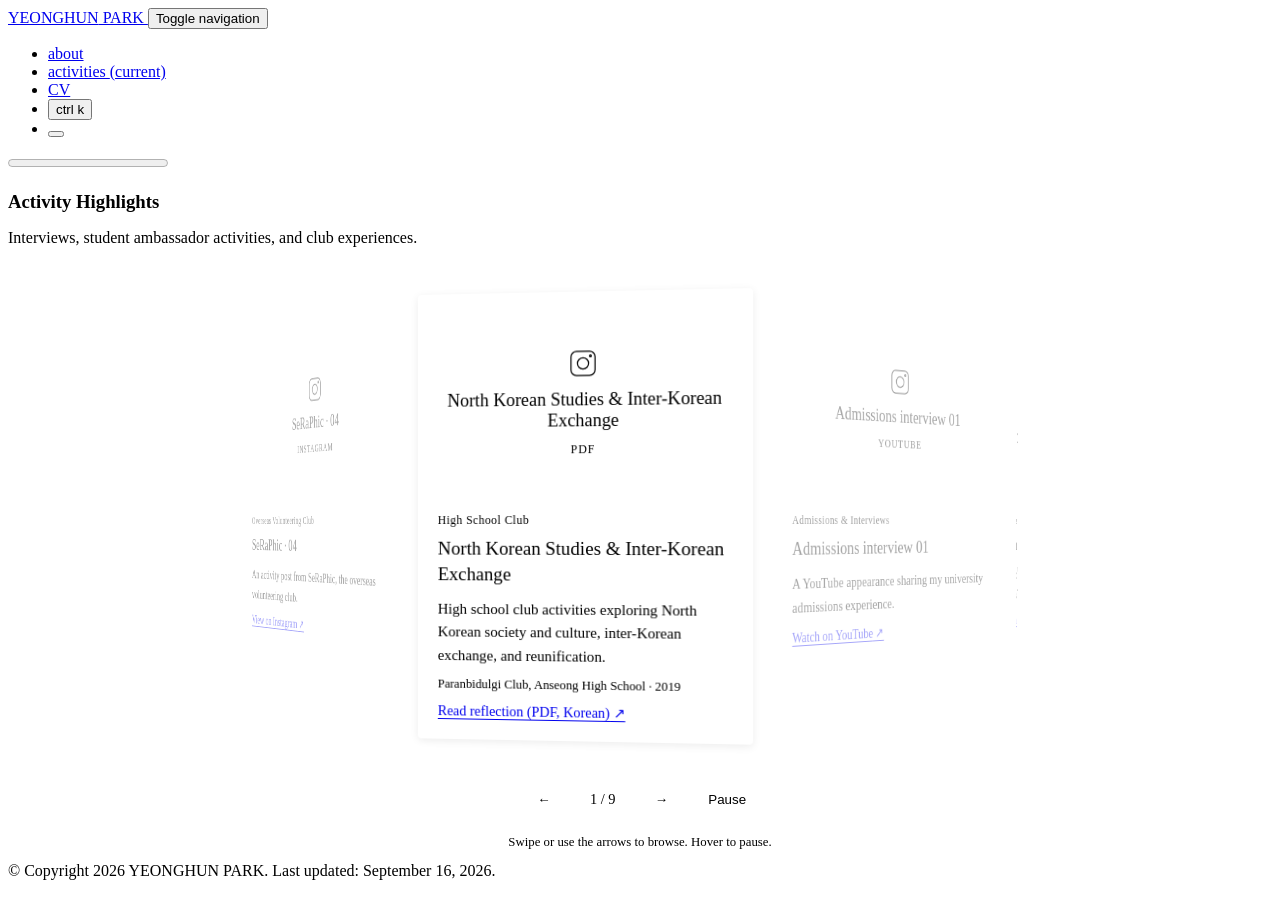
==== activities/index.html @ 81fcd280 "Import independent website files with portfolio URLs [skip ci]" ====
<!DOCTYPE html> <html lang="en"> <head>
<meta name="robots" content="noindex, nofollow, noimageindex"> <meta http-equiv="Content-Type" content="text/html; charset=UTF-8"> <meta charset="utf-8"> <meta name="viewport" content="width=device-width, initial-scale=1, shrink-to-fit=no"> <meta http-equiv="X-UA-Compatible" content="IE=edge"> <title> activities | YEONGHUN PARK </title> <meta name="author" content="YEONGHUN PARK"> <meta name="description" content="Portfolio website of Yeonghun Park. Undergraduate senior in the Department of Nursing at Chung-Ang University. "> <meta name="keywords" content="jekyll, jekyll-theme, academic-website, portfolio-website"> <meta http-equiv="Content-Security-Policy" content="default-src 'self'; script-src 'self' 'unsafe-inline' https:; style-src 'self' 'unsafe-inline' https:; img-src 'self' data: https:; font-src 'self' data: https:; media-src 'self' https:; frame-src 'self' https:; connect-src 'self' https:;"> <style>
  :root {
    --max-content-width: 930px;
  }
</style> <link rel="stylesheet" href="/portfolio/assets/css/tailwind.css?v=50c64c15cbb9fd1ce6056fdb8bcb4b62"> <link defer rel="stylesheet" href="https://cdn.jsdelivr.net/npm/@fortawesome/fontawesome-free@7.2.0/css/all.min.css" integrity="sha256-MVopmdyC2tYTiJ8wlktf0uh0v4NgT+vNdyVFepi7Q0c=" crossorigin="anonymous"> <link defer rel="stylesheet" href="https://cdn.jsdelivr.net/npm/academicons@1.9.5/css/academicons.min.css" integrity="sha256-SzrCOBJbGVFMahewkgjwnApaV2+av1DwMAA+/QGLyZw=" crossorigin="anonymous"> <link defer rel="stylesheet" href="https://cdn.jsdelivr.net/npm/scholar-icons@1.0.3/css/scholar-icons.css" integrity="sha256-VY3hHVj/hNX3fYG6wtbA6TcKJQl7+FthzGSyIB64klY=" crossorigin="anonymous"> <link defer rel="stylesheet" type="text/css" href="https://fonts.googleapis.com/css?family=Roboto:300,400,500,700|Roboto+Slab:100,300,400,500,700|Material+Icons&amp;display=swap"> <link defer rel="stylesheet" href="/portfolio/assets/css/jekyll-pygments-themes-github.css?v=591dab5a4e56573bf4ef7fd332894c99" media="" id="highlight_theme_light"> <link rel="shortcut icon" href="data:image/svg+xml,&lt;svg%20xmlns=%22http://www.w3.org/2000/svg%22%20viewBox=%220%200%20100%20100%22&gt;&lt;text%20y=%22.9em%22%20font-size=%2290%22&gt;%E2%9A%9B%EF%B8%8F&lt;/text&gt;&lt;/svg&gt;"> <link rel="stylesheet" href="/portfolio/assets/css/main.css?v=f0b101217084a90093badfe99ff9a7d1"> <link rel="canonical" href="https://yh-pa-rk.github.io/portfolio/activities/"> <script src="/portfolio/assets/js/theme.js?v=7af685e2ba20b37fef545c97b8064050"></script> <link defer rel="stylesheet" href="/portfolio/assets/css/jekyll-pygments-themes-native.css?v=5847e5ed4a4568527aa6cfab446049ca" media="none" id="highlight_theme_dark"> <script>
    initTheme();
  </script> </head> <body class="fixed-top-nav "> <header> <nav id="navbar" class="navbar navbar-light navbar-expand-sm fixed-top" role="navigation"> <div class="container"> <a class="navbar-brand title font-weight-lighter" href="/portfolio/"> <span class="font-weight-bold">YEONGHUN</span> PARK </a> <button class="navbar-toggler collapsed navbar-toggler-main" type="button" data-nav-toggle="navbarNav" aria-controls="navbarNav" aria-expanded="false" aria-label="Toggle navigation"> <span class="sr-only">Toggle navigation</span> <span class="icon-bar top-bar"></span> <span class="icon-bar middle-bar"></span> <span class="icon-bar bottom-bar"></span> </button> <div class="collapse navbar-collapse navbar-collapse-main" id="navbarNav"> <ul class="navbar-nav navbar-menu-list flex-nowrap"> <li class="nav-item "> <a class="nav-link" href="/portfolio/">about </a> </li> <li class="nav-item active"> <a class="nav-link" href="/portfolio/activities/">activities <span class="sr-only">(current)</span> </a> </li> <li class="nav-item "> <a class="nav-link" href="/portfolio/cv/">CV </a> </li> <li class="nav-item"> <button id="search-toggle" type="button" title="Search" aria-label="Open search"> <span class="nav-link">ctrl k <i class="fa-solid fa-magnifying-glass"></i></span> </button> </li> <li class="toggle-container"> <button id="light-toggle" type="button" title="Change theme" aria-label="Change color theme"> <i class="fa-half-sun-moon" id="light-toggle-system"></i> <i class="fa-solid fa-moon" id="light-toggle-dark"></i> <i class="fa-solid fa-sun" id="light-toggle-light"></i> </button> </li> </ul> </div> </div> </nav> <progress id="progress" value="0"> <div class="progress-container"> <span class="progress-bar"></span> </div> </progress> </header> <div class="container mt-5" role="main"> <div class="post"> <header class="post-header"> <h1 class="post-title">activities</h1> <p class="post-description"></p> </header> <article> <style>
  .post:has(.activity-gallery) > .post-header { display: none; }
  .activity-gallery { --frame-width: 340px; --orbit-radius: 460px; }
  .activity-gallery h1 { margin-bottom: 0.75rem; }
  .activity-intro { color: var(--global-text-color-light); margin-bottom: 2rem; }
  .activity-orbit { display: grid; gap: 2rem; }
  .activity-frame { border: 1px solid var(--global-divider-color); background: var(--global-bg-color); border-radius: 4px; overflow: hidden; }
  .activity-media { aspect-ratio: 16 / 9; position: relative; overflow: hidden; border-bottom: 1px solid var(--global-divider-color); }
  .activity-media img { position: absolute; inset: 0; width: 100%; height: 100%; object-fit: cover; z-index: 1; }
  .activity-media--instagram img { object-fit: contain; background: var(--global-bg-color); }
  .activity-cover { height: 100%; display: flex; flex-direction: column; align-items: center; justify-content: center; gap: 0.7rem; padding: 1rem; text-align: center; background: var(--global-code-bg-color, var(--global-bg-color)); }
  .activity-cover svg { width: 30px; height: 30px; color: var(--global-theme-color); }
  .activity-cover strong { font-size: 1.15rem; font-weight: 500; }
  .activity-cover span { font-size: 0.75rem; color: var(--global-text-color-light); letter-spacing: 0.08em; text-transform: uppercase; }
  .activity-body { padding: 1.2rem 1.3rem; }
  .activity-category { margin-bottom: 0.45rem; color: var(--global-theme-color); font-size: 0.75rem; letter-spacing: 0.04em; }
  .activity-body h2 { font-size: 1.2rem; line-height: 1.35; margin: 0 0 0.65rem; font-weight: 500; }
  .activity-description { font-size: 0.95rem; line-height: 1.55; margin: 0 0 0.65rem; }
  .activity-note { font-size: 0.8rem; margin: 0 0 0.6rem; color: var(--global-text-color-light); }
  .activity-link { font-size: 0.9rem; text-decoration: underline; text-underline-offset: 3px; text-decoration-skip-ink: none; }
  .activity-controls { display: flex; justify-content: center; align-items: center; gap: 0.8rem; margin-top: 0.5rem; }
  .activity-controls[hidden] { display: none; }
  .activity-controls button { color: var(--global-text-color); border: 1px solid var(--global-divider-color); background: var(--global-bg-color); border-radius: 3px; min-width: 44px; min-height: 44px; padding: 0.45rem 0.75rem; cursor: pointer; }
  .activity-controls button:hover { border-color: var(--global-theme-color); color: var(--global-theme-color); }
  .activity-gallery :focus-visible { outline: 2px solid var(--global-theme-color); outline-offset: 4px; }
  .activity-count { font-variant-numeric: tabular-nums; min-width: 3rem; text-align: center; font-size: 0.9rem; }
  .activity-hint { text-align: center; color: var(--global-text-color-light); font-size: 0.8rem; margin-top: 0.8rem; }
  .activity-hint[hidden] { display: none; }
  .activity-gallery.is-carousel .activity-stage { display: block; position: relative; height: calc(var(--frame-height, 440px) + 40px); overflow: hidden; perspective: 1300px; touch-action: pan-y; }
  .activity-gallery.is-carousel .activity-orbit { position: absolute; top: 12px; left: 50%; width: var(--frame-width); height: var(--frame-height, 440px); margin-left: calc(var(--frame-width) / -2); transform-style: preserve-3d; transform: translateZ(calc(-1 * var(--orbit-radius))); }
  .activity-gallery.is-carousel .activity-frame { position: absolute; width: 100%; height: var(--frame-height, 440px); backface-visibility: hidden; transform: rotateY(calc(var(--frame-angle) + var(--orbit-angle, 0deg))) translateZ(var(--orbit-radius)); transition: opacity 700ms ease; opacity: 0.35; pointer-events: auto; }
  .activity-gallery.is-carousel .activity-frame.is-active { opacity: 1; pointer-events: auto; box-shadow: 0 2px 8px rgba(0,0,0,0.08); }
  @media (max-width: 575px) {
    .activity-gallery { --frame-width: min(78vw, 320px); }
    .activity-body { padding: 1rem; }
    .activity-intro { margin-bottom: 1rem; }
  }
  @media (prefers-reduced-motion: reduce) {
    .activity-gallery.is-carousel .activity-orbit, .activity-gallery.is-carousel .activity-frame { transition: none; }
  }
</style> <section class="activity-gallery" aria-labelledby="activity-heading" aria-roledescription="carousel"> <h1 id="activity-heading">Activity Highlights</h1> <p class="activity-intro">Interviews, student ambassador activities, and club experiences.</p> <div class="activity-stage" tabindex="0" aria-label="Activity gallery. Use the left and right arrow keys to browse."> <div class="activity-orbit"> <article class="activity-frame" aria-roledescription="slide" aria-label="1 of 9: North Korean Studies &amp; Inter-Korean Exchange"> <div class="activity-media"> <div class="activity-cover" aria-hidden="true"> <svg viewbox="0 0 32 32" fill="none" stroke="currentColor" stroke-width="1.3"><rect x="3" y="3" width="26" height="26" rx="6"></rect><circle cx="16" cy="16" r="6"></circle><circle cx="24" cy="8" r="1"></circle></svg> <strong>North Korean Studies &amp; Inter-Korean Exchange</strong> <span>PDF</span> </div> <img src="/portfolio/assets/img/activities/paranbidulgi-2019.jpg" alt="North Korean Studies &amp; Inter-Korean Exchange — activity thumbnail" width="480" height="360" loading="lazy" referrerpolicy="no-referrer"> </div> <div class="activity-body"> <p class="activity-category">High School Club</p> <h2>North Korean Studies &amp; Inter-Korean Exchange</h2> <p class="activity-description">High school club activities exploring North Korean society and culture, inter-Korean exchange, and reunification.</p> <p class="activity-note">Paranbidulgi Club, Anseong High School · 2019</p> <a class="activity-link" href="/portfolio/assets/pdf/paranbidulgi-reflection.pdf" target="_blank" rel="noopener noreferrer nofollow">Read reflection (PDF, Korean)<span aria-hidden="true"> ↗</span></a> </div> </article> <article class="activity-frame" aria-roledescription="slide" aria-label="2 of 9: Admissions interview 01"> <div class="activity-media"> <div class="activity-cover" aria-hidden="true"> <svg viewbox="0 0 32 32" fill="none" stroke="currentColor" stroke-width="1.3"><rect x="3" y="3" width="26" height="26" rx="6"></rect><circle cx="16" cy="16" r="6"></circle><circle cx="24" cy="8" r="1"></circle></svg> <strong>Admissions interview 01</strong> <span>YouTube</span> </div> <img src="https://i.ytimg.com/vi/-i0HtEt43LM/hqdefault.jpg" alt="Admissions interview 01 — activity thumbnail" width="480" height="360" loading="lazy" referrerpolicy="no-referrer"> </div> <div class="activity-body"> <p class="activity-category">Admissions &amp; Interviews</p> <h2>Admissions interview 01</h2> <p class="activity-description">A YouTube appearance sharing my university admissions experience.</p> <a class="activity-link" href="https://www.youtube.com/watch?v=-i0HtEt43LM" target="_blank" rel="noopener noreferrer nofollow">Watch on YouTube<span aria-hidden="true"> ↗</span></a> </div> </article> <article class="activity-frame" aria-roledescription="slide" aria-label="3 of 9: Admissions interview 02"> <div class="activity-media"> <div class="activity-cover" aria-hidden="true"> <svg viewbox="0 0 32 32" fill="none" stroke="currentColor" stroke-width="1.3"><rect x="3" y="3" width="26" height="26" rx="6"></rect><circle cx="16" cy="16" r="6"></circle><circle cx="24" cy="8" r="1"></circle></svg> <strong>Admissions interview 02</strong> <span>YouTube</span> </div> <img src="https://i.ytimg.com/vi/UoUsL9pHN0o/hqdefault.jpg" alt="Admissions interview 02 — activity thumbnail" width="480" height="360" loading="lazy" referrerpolicy="no-referrer"> </div> <div class="activity-body"> <p class="activity-category">Admissions &amp; Interviews</p> <h2>Admissions interview 02</h2> <p class="activity-description">A second YouTube appearance about university admissions and interview preparation.</p> <a class="activity-link" href="https://www.youtube.com/watch?v=UoUsL9pHN0o" target="_blank" rel="noopener noreferrer nofollow">Watch on YouTube<span aria-hidden="true"> ↗</span></a> </div> </article> <article class="activity-frame" aria-roledescription="slide" aria-label="4 of 9: Student ambassador video"> <div class="activity-media"> <div class="activity-cover" aria-hidden="true"> <svg viewbox="0 0 32 32" fill="none" stroke="currentColor" stroke-width="1.3"><rect x="3" y="3" width="26" height="26" rx="6"></rect><circle cx="16" cy="16" r="6"></circle><circle cx="24" cy="8" r="1"></circle></svg> <strong>Student ambassador video</strong> <span>YouTube</span> </div> <img src="/portfolio/assets/img/activities/student-ambassador-guest-appearance.png" alt="Student ambassador video — activity thumbnail" width="480" height="360" loading="lazy" referrerpolicy="no-referrer"> </div> <div class="activity-body"> <p class="activity-category">Student Ambassador</p> <h2>Student ambassador video</h2> <p class="activity-description">Appeared in a student ambassador video to explain what physiology is and share study tips.</p> <p class="activity-note">My appearance · 2:37–3:28</p> <a class="activity-link" href="https://www.youtube.com/watch?v=uMpQZPt3Yho&amp;t=157s" target="_blank" rel="noopener noreferrer nofollow">Watch on YouTube<span aria-hidden="true"> ↗</span></a> </div> </article> <article class="activity-frame" aria-roledescription="slide" aria-label="5 of 9: Student ambassador reel"> <div class="activity-media activity-media--instagram"> <div class="activity-cover" aria-hidden="true"> <svg viewbox="0 0 32 32" fill="none" stroke="currentColor" stroke-width="1.3"><rect x="3" y="3" width="26" height="26" rx="6"></rect><circle cx="16" cy="16" r="6"></circle><circle cx="24" cy="8" r="1"></circle></svg> <strong>Student ambassador reel</strong> <span>Instagram</span> </div> <img src="/portfolio/assets/img/activities/nurly-student-ambassador-reel.jpg" alt="Student ambassador reel — activity thumbnail" width="480" height="360" loading="lazy" referrerpolicy="no-referrer"> </div> <div class="activity-body"> <p class="activity-category">Student Ambassador</p> <h2>Student ambassador reel</h2> <p class="activity-description">Highlights from a winter campus tour, where I helped introduce the university to prospective students as a student ambassador.</p> <a class="activity-link" href="https://www.instagram.com/reel/C36zxj1JiDz/" target="_blank" rel="noopener noreferrer nofollow">View on Instagram<span aria-hidden="true"> ↗</span></a> </div> </article> <article class="activity-frame" aria-roledescription="slide" aria-label="6 of 9: SeRaPhic · 01"> <div class="activity-media activity-media--instagram"> <div class="activity-cover" aria-hidden="true"> <svg viewbox="0 0 32 32" fill="none" stroke="currentColor" stroke-width="1.3"><rect x="3" y="3" width="26" height="26" rx="6"></rect><circle cx="16" cy="16" r="6"></circle><circle cx="24" cy="8" r="1"></circle></svg> <strong>SeRaPhic · 01</strong> <span>Instagram</span> </div> <img src="/portfolio/assets/img/activities/seraphic-2022-01.jpg" alt="SeRaPhic · 01 — activity thumbnail" width="480" height="360" loading="lazy" referrerpolicy="no-referrer"> </div> <div class="activity-body"> <p class="activity-category">Overseas Volunteering Club</p> <h2>SeRaPhic · 01</h2> <p class="activity-description">An activity post from SeRaPhic, the overseas volunteering club.</p> <a class="activity-link" href="https://www.instagram.com/p/CgRV2hvBtks/" target="_blank" rel="noopener noreferrer nofollow">View on Instagram<span aria-hidden="true"> ↗</span></a> </div> </article> <article class="activity-frame" aria-roledescription="slide" aria-label="7 of 9: SeRaPhic · 02"> <div class="activity-media activity-media--instagram"> <div class="activity-cover" aria-hidden="true"> <svg viewbox="0 0 32 32" fill="none" stroke="currentColor" stroke-width="1.3"><rect x="3" y="3" width="26" height="26" rx="6"></rect><circle cx="16" cy="16" r="6"></circle><circle cx="24" cy="8" r="1"></circle></svg> <strong>SeRaPhic · 02</strong> <span>Instagram</span> </div> <img src="/portfolio/assets/img/activities/seraphic-2022-02.jpg" alt="SeRaPhic · 02 — activity thumbnail" width="480" height="360" loading="lazy" referrerpolicy="no-referrer"> </div> <div class="activity-body"> <p class="activity-category">Overseas Volunteering Club</p> <h2>SeRaPhic · 02</h2> <p class="activity-description">An activity post from SeRaPhic, the overseas volunteering club.</p> <a class="activity-link" href="https://www.instagram.com/p/CoitP9lBJbi/" target="_blank" rel="noopener noreferrer nofollow">View on Instagram<span aria-hidden="true"> ↗</span></a> </div> </article> <article class="activity-frame" aria-roledescription="slide" aria-label="8 of 9: SeRaPhic · 03"> <div class="activity-media activity-media--instagram"> <div class="activity-cover" aria-hidden="true"> <svg viewbox="0 0 32 32" fill="none" stroke="currentColor" stroke-width="1.3"><rect x="3" y="3" width="26" height="26" rx="6"></rect><circle cx="16" cy="16" r="6"></circle><circle cx="24" cy="8" r="1"></circle></svg> <strong>SeRaPhic · 03</strong> <span>Instagram</span> </div> <img src="/portfolio/assets/img/activities/seraphic-2023-01.jpg" alt="SeRaPhic · 03 — activity thumbnail" width="480" height="360" loading="lazy" referrerpolicy="no-referrer"> </div> <div class="activity-body"> <p class="activity-category">Overseas Volunteering Club</p> <h2>SeRaPhic · 03</h2> <p class="activity-description">An activity post from SeRaPhic, the overseas volunteering club.</p> <a class="activity-link" href="https://www.instagram.com/p/Cvw-k47h8Q5/" target="_blank" rel="noopener noreferrer nofollow">View on Instagram<span aria-hidden="true"> ↗</span></a> </div> </article> <article class="activity-frame" aria-roledescription="slide" aria-label="9 of 9: SeRaPhic · 04"> <div class="activity-media activity-media--instagram"> <div class="activity-cover" aria-hidden="true"> <svg viewbox="0 0 32 32" fill="none" stroke="currentColor" stroke-width="1.3"><rect x="3" y="3" width="26" height="26" rx="6"></rect><circle cx="16" cy="16" r="6"></circle><circle cx="24" cy="8" r="1"></circle></svg> <strong>SeRaPhic · 04</strong> <span>Instagram</span> </div> <img src="/portfolio/assets/img/activities/seraphic-2023-02.jpg" alt="SeRaPhic · 04 — activity thumbnail" width="480" height="360" loading="lazy" referrerpolicy="no-referrer"> </div> <div class="activity-body"> <p class="activity-category">Overseas Volunteering Club</p> <h2>SeRaPhic · 04</h2> <p class="activity-description">An activity post from SeRaPhic, the overseas volunteering club.</p> <a class="activity-link" href="https://www.instagram.com/p/C3IKfI9hakC/" target="_blank" rel="noopener noreferrer nofollow">View on Instagram<span aria-hidden="true"> ↗</span></a> </div> </article> </div> </div> <div class="activity-controls" hidden=""> <button type="button" data-activity-prev="" aria-label="Previous activity">←</button> <span class="activity-count" aria-live="off" aria-atomic="true">1 / 9</span> <button type="button" data-activity-next="" aria-label="Next activity">→</button> <button type="button" data-activity-play="" aria-label="Pause automatic rotation">Pause</button> </div> <p class="activity-hint" hidden="">Swipe or use the arrows to browse. Hover to pause.</p> </section> <script>(() => {
  const gallery = document.querySelector(".activity-gallery");
  if (!gallery) return;
  const stage = gallery.querySelector(".activity-stage");
  const orbit = gallery.querySelector(".activity-orbit");
  const frames = [...gallery.querySelectorAll(".activity-frame")];
  const counter = gallery.querySelector(".activity-count");
  const play = gallery.querySelector("[data-activity-play]");
  const reduced = matchMedia("(prefers-reduced-motion: reduce)");
  let position = 0;
  let paused = reduced.matches;
  let hovering = false;
  let timer;
  let lastTime;
  let renderedIndex = -1;
  let pointerStart;
  let suppressClick = false;
  const activeIndex = () => ((Math.round(position) % frames.length) + frames.length) % frames.length;

  function restart() {
    cancelAnimationFrame(timer);
    lastTime = undefined;
    play.textContent = paused ? "Play" : "Pause";
    play.setAttribute("aria-label", paused ? "Start automatic rotation" : "Pause automatic rotation");
    if (!paused && !hovering && !document.hidden && !pointerStart) timer = requestAnimationFrame(tick);
  }
  function tick(time) {
    if (lastTime !== undefined) position += ((time - lastTime) * frames.length) / 90000;
    lastTime = time;
    render();
    timer = requestAnimationFrame(tick);
  }
  function render() {
    orbit.style.setProperty("--orbit-angle", `${(-position * 360) / frames.length}deg`);
    if (renderedIndex === activeIndex()) return;
    renderedIndex = activeIndex();
    frames.forEach((frame, index) => {
      const active = index === activeIndex();
      frame.classList.toggle("is-active", active);
      // Visible side cards remain clickable; keyboard navigation follows the front card.
      frame.inert = false;
      frame.setAttribute("aria-hidden", "false");
      if (active) frame.setAttribute("aria-current", "true");
      else frame.removeAttribute("aria-current");
      frame.querySelectorAll("a").forEach((link) => {
        link.tabIndex = active ? 0 : -1;
      });
    });
    counter.textContent = `${activeIndex() + 1} / ${frames.length}`;
  }
  function move(direction, manual = true) {
    if (manual) {
      paused = true;
      counter.setAttribute("aria-live", "polite");
    }
    const focusedLink = frames[activeIndex()].querySelector("a") === document.activeElement;
    position = Math.round(position) + direction;
    render();
    if (focusedLink) frames[activeIndex()].querySelector("a").focus({ preventScroll: true });
    restart();
  }
  function size() {
    const width = orbit.offsetWidth;
    const height = Math.max(
      440,
      ...frames.map((frame) => frame.querySelector(".activity-media").offsetHeight + frame.querySelector(".activity-body").offsetHeight + 2)
    );
    gallery.style.setProperty("--frame-height", `${Math.ceil(height)}px`);
    gallery.style.setProperty("--orbit-radius", `${width / (2 * Math.tan(Math.PI / frames.length)) + 35}px`);
  }
  frames.forEach((frame, index) => frame.style.setProperty("--frame-angle", `${(index * 360) / frames.length}deg`));
  gallery.querySelectorAll(".activity-media img").forEach((img) => {
    const fallback = () => {
      img.hidden = true;
    };
    img.addEventListener("error", fallback);
    if (img.complete && !img.naturalWidth) fallback();
  });
  gallery.classList.add("is-carousel");
  gallery.querySelector(".activity-controls").hidden = false;
  gallery.querySelector(".activity-hint").hidden = false;
  gallery.querySelector("[data-activity-prev]").addEventListener("click", () => move(-1));
  gallery.querySelector("[data-activity-next]").addEventListener("click", () => move(1));
  play.addEventListener("click", () => {
    paused = !paused;
    counter.setAttribute("aria-live", paused ? "polite" : "off");
    restart();
  });
  stage.addEventListener("pointerenter", (event) => {
    if (event.pointerType !== "touch") {
      hovering = true;
      restart();
    }
  });
  stage.addEventListener("pointerleave", () => {
    hovering = false;
    restart();
  });
  gallery.addEventListener("focusin", (event) => {
    if (event.target !== play) {
      paused = true;
      restart();
    }
  });
  gallery.addEventListener("keydown", (event) => {
    if (event.key === "ArrowLeft" || event.key === "ArrowRight") {
      event.preventDefault();
      move(event.key === "ArrowRight" ? 1 : -1);
    }
  });
  stage.addEventListener("pointerdown", (event) => {
    suppressClick = false;
    pointerStart = { x: event.clientX, y: event.clientY };
    restart();
  });
  stage.addEventListener("pointerup", (event) => {
    if (!pointerStart) return;
    const dx = event.clientX - pointerStart.x;
    const dy = event.clientY - pointerStart.y;
    pointerStart = null;
    if (Math.abs(dx) > 50 && Math.abs(dx) > Math.abs(dy)) {
      suppressClick = true;
      move(dx < 0 ? 1 : -1);
    } else restart();
  });
  stage.addEventListener("pointercancel", () => {
    pointerStart = null;
    restart();
  });
  stage.addEventListener(
    "click",
    (event) => {
      if (suppressClick) {
        event.preventDefault();
        suppressClick = false;
      }
    },
    true
  );
  reduced.addEventListener("change", () => {
    if (reduced.matches) paused = true;
    restart();
  });
  document.addEventListener("visibilitychange", restart);
  const resizeObserver = new ResizeObserver(size);
  resizeObserver.observe(stage);
  frames.forEach((frame) => resizeObserver.observe(frame.querySelector(".activity-body")));
  size();
  render();
  restart();
})();
</script> </article> </div> </div> <footer class="fixed-bottom" role="contentinfo"> <div class="container mt-0"> © Copyright 2026 YEONGHUN PARK. Last updated: September 16, 2026. </div> </footer> <script>
  window.alFolio = {
    compatBootstrap: false
  };
</script> <script src="/portfolio/assets/js/nav-toggle.js?v=141bd79a73ebc0f0b6ea58e440ae79fc"></script> <script defer src="https://cdn.jsdelivr.net/npm/masonry-layout@4.2.2/dist/masonry.pkgd.min.js" integrity="sha256-Nn1q/fx0H7SNLZMQ5Hw5JLaTRZp0yILA/FRexe19VdI=" crossorigin="anonymous"></script> <script defer src="https://cdn.jsdelivr.net/npm/imagesloaded@5.0.0/imagesloaded.pkgd.min.js" integrity="sha256-htrLFfZJ6v5udOG+3kNLINIKh2gvoKqwEhHYfTTMICc=" crossorigin="anonymous"></script> <script defer src="/portfolio/assets/js/masonry.js?v=e49affc7bd2646f6acdad1dbe02c2359" type="text/javascript"></script> <script defer type="text/javascript" id="MathJax-script" src="https://cdn.jsdelivr.net/npm/mathjax@3.2.2/es5/tex-mml-chtml.js" integrity="sha256-MASABpB4tYktI2Oitl4t+78w/lyA+D7b/s9GEP0JOGI=" crossorigin="anonymous"></script> <script src="/portfolio/assets/al_math/js/mathjax-setup.js"></script> <script defer src="https://cdnjs.cloudflare.com/polyfill/v3/polyfill.min.js?features=es6" crossorigin="anonymous"></script> <script src="/portfolio/assets/js/tooltips-setup.js?v=fe487e99db6c43751e6e7bdb2d6a0611"></script> <script src="/portfolio/assets/js/no_defer.js?v=53b1b1a645525975c963ce8bf8bfefcf"></script> <script defer src="/portfolio/assets/js/common.js?v=87baac90f765f2f3362dcf6aaf312a8a"></script> <script defer src="/portfolio/assets/js/copy_code.js?v=c8a01c11a92744d44b093fc3bda915df" type="text/javascript"></script> <script defer src="/portfolio/assets/js/jupyter_new_tab.js?v=896d254890d9b47f0281f63bfccf0dee"></script> <script async src="https://d1bxh8uas1mnw7.cloudfront.net/portfolio/assets/embed.js"></script> <script async src="https://badge.dimensions.ai/badge.js"></script> <script defer src="https://cdn.jsdelivr.net/npm/medium-zoom@1.1.0/dist/medium-zoom.min.js" integrity="sha256-ZgMyDAIYDYGxbcpJcfUnYwNevG/xi9OHKaR/8GK+jWc=" crossorigin="anonymous"></script> <script defer src="/portfolio/assets/al_img_tools/js/zoom.js"></script> <script defer src="/portfolio/assets/js/progress-bar.js?v=499464c5c63ced6cf7ad62509f1e2610" type="text/javascript"></script> <script src="https://cdn.jsdelivr.net/npm/vanilla-back-to-top@7.2.1/dist/vanilla-back-to-top.min.js" integrity="sha256-uMJJ3EoTyfRBoTbR+lrfu1uRQ87RZG8AR3cVNuQVeFg=" crossorigin="anonymous"></script> <script>
    addBackToTop();
  </script> <script type="module" src="/portfolio/assets/al_search/js/search/ninja-keys.min.js"></script> <ninja-keys hidebreadcrumbs noautoloadmdicons placeholder="Type to start searching"></ninja-keys> <script src="/portfolio/assets/al_search/js/search-setup.js"></script> <script>
// get the ninja-keys element
const ninja = document.querySelector('ninja-keys');

// add the home and posts menu items
ninja.data = [{
    id: "nav-about",
    title: "about",
    section: "Navigation",
    handler: () => {
      window.location.href = "/portfolio/";
    },
  },{id: "nav-activities",
          title: "activities",
          description: "",
          section: "Navigation",
          handler: () => {
            window.location.href = "/portfolio/activities/";
          },
        },{id: "nav-cv",
          title: "CV",
          description: "",
          section: "Navigation",
          handler: () => {
            window.location.href = "/portfolio/cv/";
          },
        },{id: "books-the-godfather",
          title: 'The Godfather',
          description: "",
          section: "Books",handler: () => {
              window.location.href = "/books/the_godfather/";
            },},{id: "news-a-simple-inline-announcement",
          title: 'A simple inline announcement.',
          description: "",
          section: "News",},{id: "news-a-long-announcement-with-details",
          title: 'A long announcement with details',
          description: "",
          section: "News",handler: () => {
              window.location.href = "/news/announcement_2/";
            },},{id: "news-a-simple-inline-announcement-with-markdown-emoji-sparkles-smile",
          title: 'A simple inline announcement with Markdown emoji! <img class="emoji" title=":sparkles:" alt=":sparkles:" src="https://github.githubassets.com/images/icons/emoji/unicode/2728.png" height="20" width="20"> <img class="emoji" title=":smile:" alt=":smile:" src="https://github.githubassets.com/images/icons/emoji/unicode/1f604.png" height="20" width="20">',
          description: "",
          section: "News",},{id: "projects-project-1",
          title: 'project 1',
          description: "with background image",
          section: "Projects",handler: () => {
              window.location.href = "/projects/1_project/";
            },},{id: "projects-project-2",
          title: 'project 2',
          description: "a project with a background image and giscus comments",
          section: "Projects",handler: () => {
              window.location.href = "/projects/2_project/";
            },},{id: "projects-project-3-with-very-long-name",
          title: 'project 3 with very long name',
          description: "a project that redirects to another website",
          section: "Projects",handler: () => {
              window.location.href = "/projects/3_project/";
            },},{id: "projects-project-4",
          title: 'project 4',
          description: "another without an image",
          section: "Projects",handler: () => {
              window.location.href = "/projects/4_project/";
            },},{id: "projects-project-5",
          title: 'project 5',
          description: "a project with a background image",
          section: "Projects",handler: () => {
              window.location.href = "/projects/5_project/";
            },},{id: "projects-project-6",
          title: 'project 6',
          description: "a project with no image",
          section: "Projects",handler: () => {
              window.location.href = "/projects/6_project/";
            },},{id: "projects-project-7",
          title: 'project 7',
          description: "with background image",
          section: "Projects",handler: () => {
              window.location.href = "/projects/7_project/";
            },},{id: "projects-project-8",
          title: 'project 8',
          description: "an other project with a background image and giscus comments",
          section: "Projects",handler: () => {
              window.location.href = "/projects/8_project/";
            },},{id: "projects-project-9",
          title: 'project 9',
          description: "another project with an image 🎉",
          section: "Projects",handler: () => {
              window.location.href = "/projects/9_project/";
            },},{id: "teachings-data-science-fundamentals",
          title: 'Data Science Fundamentals',
          description: "This course covers the foundational aspects of data science, including data collection, cleaning, analysis, and visualization. Students will learn practical skills for working with real-world datasets.",
          section: "Teachings",handler: () => {
              window.location.href = "/teachings/data-science-fundamentals/";
            },},{id: "teachings-introduction-to-machine-learning",
          title: 'Introduction to Machine Learning',
          description: "This course provides an introduction to machine learning concepts, algorithms, and applications. Students will learn about supervised and unsupervised learning, model evaluation, and practical implementations.",
          section: "Teachings",handler: () => {
              window.location.href = "/teachings/introduction-to-machine-learning/";
            },},{
        id: 'social-email',
        title: 'email',
        section: 'Socials',
        handler: () => {
          window.open("mailto:%70%6A%73%31%32%31%30%31%31%31%33@%63%61%75.%61%63.%6B%72", "_blank");
        },
      },{
      id: 'light-theme',
      title: 'Change theme to light',
      description: 'Change the theme of the site to Light',
      section: 'Theme',
      handler: () => {
        setThemeSetting("light");
      },
    },
    {
      id: 'dark-theme',
      title: 'Change theme to dark',
      description: 'Change the theme of the site to Dark',
      section: 'Theme',
      handler: () => {
        setThemeSetting("dark");
      },
    },
    {
      id: 'system-theme',
      title: 'Use system default theme',
      description: 'Change the theme of the site to System Default',
      section: 'Theme',
      handler: () => {
        setThemeSetting("system");
      },
    },];

</script> <script src="/portfolio/assets/al_search/js/shortcut-key.js"></script> <script>
  (() => {
    const search = document.querySelector('ninja-keys');
    if (!search || !Array.isArray(search.data)) return;
    const navigation = new Set(['nav-about', 'nav-activities', 'nav-cv']);
    search.data = search.data.filter((item) => navigation.has(item.id) || item.section === 'Socials' || item.section === 'Theme');
  })();
</script> </body> </html>
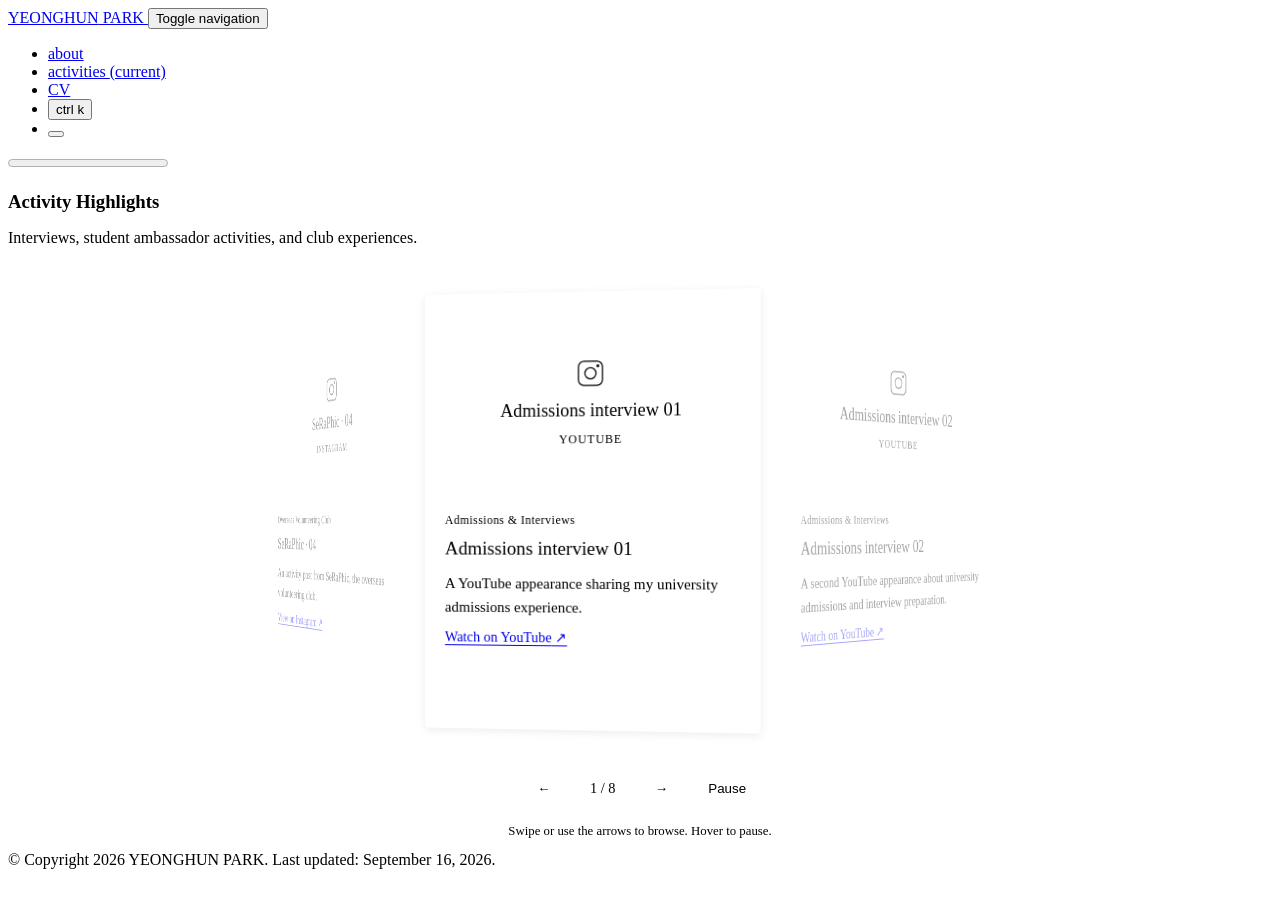
==== commit 3761db86: "Remove unrequested CV descriptions and high school activity card" ====
--- a/activities/index.html
+++ b/activities/index.html
@@ -45,7 +45,7 @@
   @media (prefers-reduced-motion: reduce) {
     .activity-gallery.is-carousel .activity-orbit, .activity-gallery.is-carousel .activity-frame { transition: none; }
   }
-</style> <section class="activity-gallery" aria-labelledby="activity-heading" aria-roledescription="carousel"> <h1 id="activity-heading">Activity Highlights</h1> <p class="activity-intro">Interviews, student ambassador activities, and club experiences.</p> <div class="activity-stage" tabindex="0" aria-label="Activity gallery. Use the left and right arrow keys to browse."> <div class="activity-orbit"> <article class="activity-frame" aria-roledescription="slide" aria-label="1 of 9: North Korean Studies &amp; Inter-Korean Exchange"> <div class="activity-media"> <div class="activity-cover" aria-hidden="true"> <svg viewbox="0 0 32 32" fill="none" stroke="currentColor" stroke-width="1.3"><rect x="3" y="3" width="26" height="26" rx="6"></rect><circle cx="16" cy="16" r="6"></circle><circle cx="24" cy="8" r="1"></circle></svg> <strong>North Korean Studies &amp; Inter-Korean Exchange</strong> <span>PDF</span> </div> <img src="/portfolio/assets/img/activities/paranbidulgi-2019.jpg" alt="North Korean Studies &amp; Inter-Korean Exchange — activity thumbnail" width="480" height="360" loading="lazy" referrerpolicy="no-referrer"> </div> <div class="activity-body"> <p class="activity-category">High School Club</p> <h2>North Korean Studies &amp; Inter-Korean Exchange</h2> <p class="activity-description">High school club activities exploring North Korean society and culture, inter-Korean exchange, and reunification.</p> <p class="activity-note">Paranbidulgi Club, Anseong High School · 2019</p> <a class="activity-link" href="/portfolio/assets/pdf/paranbidulgi-reflection.pdf" target="_blank" rel="noopener noreferrer nofollow">Read reflection (PDF, Korean)<span aria-hidden="true"> ↗</span></a> </div> </article> <article class="activity-frame" aria-roledescription="slide" aria-label="2 of 9: Admissions interview 01"> <div class="activity-media"> <div class="activity-cover" aria-hidden="true"> <svg viewbox="0 0 32 32" fill="none" stroke="currentColor" stroke-width="1.3"><rect x="3" y="3" width="26" height="26" rx="6"></rect><circle cx="16" cy="16" r="6"></circle><circle cx="24" cy="8" r="1"></circle></svg> <strong>Admissions interview 01</strong> <span>YouTube</span> </div> <img src="https://i.ytimg.com/vi/-i0HtEt43LM/hqdefault.jpg" alt="Admissions interview 01 — activity thumbnail" width="480" height="360" loading="lazy" referrerpolicy="no-referrer"> </div> <div class="activity-body"> <p class="activity-category">Admissions &amp; Interviews</p> <h2>Admissions interview 01</h2> <p class="activity-description">A YouTube appearance sharing my university admissions experience.</p> <a class="activity-link" href="https://www.youtube.com/watch?v=-i0HtEt43LM" target="_blank" rel="noopener noreferrer nofollow">Watch on YouTube<span aria-hidden="true"> ↗</span></a> </div> </article> <article class="activity-frame" aria-roledescription="slide" aria-label="3 of 9: Admissions interview 02"> <div class="activity-media"> <div class="activity-cover" aria-hidden="true"> <svg viewbox="0 0 32 32" fill="none" stroke="currentColor" stroke-width="1.3"><rect x="3" y="3" width="26" height="26" rx="6"></rect><circle cx="16" cy="16" r="6"></circle><circle cx="24" cy="8" r="1"></circle></svg> <strong>Admissions interview 02</strong> <span>YouTube</span> </div> <img src="https://i.ytimg.com/vi/UoUsL9pHN0o/hqdefault.jpg" alt="Admissions interview 02 — activity thumbnail" width="480" height="360" loading="lazy" referrerpolicy="no-referrer"> </div> <div class="activity-body"> <p class="activity-category">Admissions &amp; Interviews</p> <h2>Admissions interview 02</h2> <p class="activity-description">A second YouTube appearance about university admissions and interview preparation.</p> <a class="activity-link" href="https://www.youtube.com/watch?v=UoUsL9pHN0o" target="_blank" rel="noopener noreferrer nofollow">Watch on YouTube<span aria-hidden="true"> ↗</span></a> </div> </article> <article class="activity-frame" aria-roledescription="slide" aria-label="4 of 9: Student ambassador video"> <div class="activity-media"> <div class="activity-cover" aria-hidden="true"> <svg viewbox="0 0 32 32" fill="none" stroke="currentColor" stroke-width="1.3"><rect x="3" y="3" width="26" height="26" rx="6"></rect><circle cx="16" cy="16" r="6"></circle><circle cx="24" cy="8" r="1"></circle></svg> <strong>Student ambassador video</strong> <span>YouTube</span> </div> <img src="/portfolio/assets/img/activities/student-ambassador-guest-appearance.png" alt="Student ambassador video — activity thumbnail" width="480" height="360" loading="lazy" referrerpolicy="no-referrer"> </div> <div class="activity-body"> <p class="activity-category">Student Ambassador</p> <h2>Student ambassador video</h2> <p class="activity-description">Appeared in a student ambassador video to explain what physiology is and share study tips.</p> <p class="activity-note">My appearance · 2:37–3:28</p> <a class="activity-link" href="https://www.youtube.com/watch?v=uMpQZPt3Yho&amp;t=157s" target="_blank" rel="noopener noreferrer nofollow">Watch on YouTube<span aria-hidden="true"> ↗</span></a> </div> </article> <article class="activity-frame" aria-roledescription="slide" aria-label="5 of 9: Student ambassador reel"> <div class="activity-media activity-media--instagram"> <div class="activity-cover" aria-hidden="true"> <svg viewbox="0 0 32 32" fill="none" stroke="currentColor" stroke-width="1.3"><rect x="3" y="3" width="26" height="26" rx="6"></rect><circle cx="16" cy="16" r="6"></circle><circle cx="24" cy="8" r="1"></circle></svg> <strong>Student ambassador reel</strong> <span>Instagram</span> </div> <img src="/portfolio/assets/img/activities/nurly-student-ambassador-reel.jpg" alt="Student ambassador reel — activity thumbnail" width="480" height="360" loading="lazy" referrerpolicy="no-referrer"> </div> <div class="activity-body"> <p class="activity-category">Student Ambassador</p> <h2>Student ambassador reel</h2> <p class="activity-description">Highlights from a winter campus tour, where I helped introduce the university to prospective students as a student ambassador.</p> <a class="activity-link" href="https://www.instagram.com/reel/C36zxj1JiDz/" target="_blank" rel="noopener noreferrer nofollow">View on Instagram<span aria-hidden="true"> ↗</span></a> </div> </article> <article class="activity-frame" aria-roledescription="slide" aria-label="6 of 9: SeRaPhic · 01"> <div class="activity-media activity-media--instagram"> <div class="activity-cover" aria-hidden="true"> <svg viewbox="0 0 32 32" fill="none" stroke="currentColor" stroke-width="1.3"><rect x="3" y="3" width="26" height="26" rx="6"></rect><circle cx="16" cy="16" r="6"></circle><circle cx="24" cy="8" r="1"></circle></svg> <strong>SeRaPhic · 01</strong> <span>Instagram</span> </div> <img src="/portfolio/assets/img/activities/seraphic-2022-01.jpg" alt="SeRaPhic · 01 — activity thumbnail" width="480" height="360" loading="lazy" referrerpolicy="no-referrer"> </div> <div class="activity-body"> <p class="activity-category">Overseas Volunteering Club</p> <h2>SeRaPhic · 01</h2> <p class="activity-description">An activity post from SeRaPhic, the overseas volunteering club.</p> <a class="activity-link" href="https://www.instagram.com/p/CgRV2hvBtks/" target="_blank" rel="noopener noreferrer nofollow">View on Instagram<span aria-hidden="true"> ↗</span></a> </div> </article> <article class="activity-frame" aria-roledescription="slide" aria-label="7 of 9: SeRaPhic · 02"> <div class="activity-media activity-media--instagram"> <div class="activity-cover" aria-hidden="true"> <svg viewbox="0 0 32 32" fill="none" stroke="currentColor" stroke-width="1.3"><rect x="3" y="3" width="26" height="26" rx="6"></rect><circle cx="16" cy="16" r="6"></circle><circle cx="24" cy="8" r="1"></circle></svg> <strong>SeRaPhic · 02</strong> <span>Instagram</span> </div> <img src="/portfolio/assets/img/activities/seraphic-2022-02.jpg" alt="SeRaPhic · 02 — activity thumbnail" width="480" height="360" loading="lazy" referrerpolicy="no-referrer"> </div> <div class="activity-body"> <p class="activity-category">Overseas Volunteering Club</p> <h2>SeRaPhic · 02</h2> <p class="activity-description">An activity post from SeRaPhic, the overseas volunteering club.</p> <a class="activity-link" href="https://www.instagram.com/p/CoitP9lBJbi/" target="_blank" rel="noopener noreferrer nofollow">View on Instagram<span aria-hidden="true"> ↗</span></a> </div> </article> <article class="activity-frame" aria-roledescription="slide" aria-label="8 of 9: SeRaPhic · 03"> <div class="activity-media activity-media--instagram"> <div class="activity-cover" aria-hidden="true"> <svg viewbox="0 0 32 32" fill="none" stroke="currentColor" stroke-width="1.3"><rect x="3" y="3" width="26" height="26" rx="6"></rect><circle cx="16" cy="16" r="6"></circle><circle cx="24" cy="8" r="1"></circle></svg> <strong>SeRaPhic · 03</strong> <span>Instagram</span> </div> <img src="/portfolio/assets/img/activities/seraphic-2023-01.jpg" alt="SeRaPhic · 03 — activity thumbnail" width="480" height="360" loading="lazy" referrerpolicy="no-referrer"> </div> <div class="activity-body"> <p class="activity-category">Overseas Volunteering Club</p> <h2>SeRaPhic · 03</h2> <p class="activity-description">An activity post from SeRaPhic, the overseas volunteering club.</p> <a class="activity-link" href="https://www.instagram.com/p/Cvw-k47h8Q5/" target="_blank" rel="noopener noreferrer nofollow">View on Instagram<span aria-hidden="true"> ↗</span></a> </div> </article> <article class="activity-frame" aria-roledescription="slide" aria-label="9 of 9: SeRaPhic · 04"> <div class="activity-media activity-media--instagram"> <div class="activity-cover" aria-hidden="true"> <svg viewbox="0 0 32 32" fill="none" stroke="currentColor" stroke-width="1.3"><rect x="3" y="3" width="26" height="26" rx="6"></rect><circle cx="16" cy="16" r="6"></circle><circle cx="24" cy="8" r="1"></circle></svg> <strong>SeRaPhic · 04</strong> <span>Instagram</span> </div> <img src="/portfolio/assets/img/activities/seraphic-2023-02.jpg" alt="SeRaPhic · 04 — activity thumbnail" width="480" height="360" loading="lazy" referrerpolicy="no-referrer"> </div> <div class="activity-body"> <p class="activity-category">Overseas Volunteering Club</p> <h2>SeRaPhic · 04</h2> <p class="activity-description">An activity post from SeRaPhic, the overseas volunteering club.</p> <a class="activity-link" href="https://www.instagram.com/p/C3IKfI9hakC/" target="_blank" rel="noopener noreferrer nofollow">View on Instagram<span aria-hidden="true"> ↗</span></a> </div> </article> </div> </div> <div class="activity-controls" hidden=""> <button type="button" data-activity-prev="" aria-label="Previous activity">←</button> <span class="activity-count" aria-live="off" aria-atomic="true">1 / 9</span> <button type="button" data-activity-next="" aria-label="Next activity">→</button> <button type="button" data-activity-play="" aria-label="Pause automatic rotation">Pause</button> </div> <p class="activity-hint" hidden="">Swipe or use the arrows to browse. Hover to pause.</p> </section> <script>(() => {
+</style> <section class="activity-gallery" aria-labelledby="activity-heading" aria-roledescription="carousel"> <h1 id="activity-heading">Activity Highlights</h1> <p class="activity-intro">Interviews, student ambassador activities, and club experiences.</p> <div class="activity-stage" tabindex="0" aria-label="Activity gallery. Use the left and right arrow keys to browse."> <div class="activity-orbit">  <article class="activity-frame" aria-roledescription="slide" aria-label="1 of 8: Admissions interview 01"> <div class="activity-media"> <div class="activity-cover" aria-hidden="true"> <svg viewbox="0 0 32 32" fill="none" stroke="currentColor" stroke-width="1.3"><rect x="3" y="3" width="26" height="26" rx="6"></rect><circle cx="16" cy="16" r="6"></circle><circle cx="24" cy="8" r="1"></circle></svg> <strong>Admissions interview 01</strong> <span>YouTube</span> </div> <img src="https://i.ytimg.com/vi/-i0HtEt43LM/hqdefault.jpg" alt="Admissions interview 01 — activity thumbnail" width="480" height="360" loading="lazy" referrerpolicy="no-referrer"> </div> <div class="activity-body"> <p class="activity-category">Admissions &amp; Interviews</p> <h2>Admissions interview 01</h2> <p class="activity-description">A YouTube appearance sharing my university admissions experience.</p> <a class="activity-link" href="https://www.youtube.com/watch?v=-i0HtEt43LM" target="_blank" rel="noopener noreferrer nofollow">Watch on YouTube<span aria-hidden="true"> ↗</span></a> </div> </article> <article class="activity-frame" aria-roledescription="slide" aria-label="2 of 8: Admissions interview 02"> <div class="activity-media"> <div class="activity-cover" aria-hidden="true"> <svg viewbox="0 0 32 32" fill="none" stroke="currentColor" stroke-width="1.3"><rect x="3" y="3" width="26" height="26" rx="6"></rect><circle cx="16" cy="16" r="6"></circle><circle cx="24" cy="8" r="1"></circle></svg> <strong>Admissions interview 02</strong> <span>YouTube</span> </div> <img src="https://i.ytimg.com/vi/UoUsL9pHN0o/hqdefault.jpg" alt="Admissions interview 02 — activity thumbnail" width="480" height="360" loading="lazy" referrerpolicy="no-referrer"> </div> <div class="activity-body"> <p class="activity-category">Admissions &amp; Interviews</p> <h2>Admissions interview 02</h2> <p class="activity-description">A second YouTube appearance about university admissions and interview preparation.</p> <a class="activity-link" href="https://www.youtube.com/watch?v=UoUsL9pHN0o" target="_blank" rel="noopener noreferrer nofollow">Watch on YouTube<span aria-hidden="true"> ↗</span></a> </div> </article> <article class="activity-frame" aria-roledescription="slide" aria-label="3 of 8: Student ambassador video"> <div class="activity-media"> <div class="activity-cover" aria-hidden="true"> <svg viewbox="0 0 32 32" fill="none" stroke="currentColor" stroke-width="1.3"><rect x="3" y="3" width="26" height="26" rx="6"></rect><circle cx="16" cy="16" r="6"></circle><circle cx="24" cy="8" r="1"></circle></svg> <strong>Student ambassador video</strong> <span>YouTube</span> </div> <img src="/portfolio/assets/img/activities/student-ambassador-guest-appearance.png" alt="Student ambassador video — activity thumbnail" width="480" height="360" loading="lazy" referrerpolicy="no-referrer"> </div> <div class="activity-body"> <p class="activity-category">Student Ambassador</p> <h2>Student ambassador video</h2> <p class="activity-description">Appeared in a student ambassador video to explain what physiology is and share study tips.</p> <p class="activity-note">My appearance · 2:37–3:28</p> <a class="activity-link" href="https://www.youtube.com/watch?v=uMpQZPt3Yho&amp;t=157s" target="_blank" rel="noopener noreferrer nofollow">Watch on YouTube<span aria-hidden="true"> ↗</span></a> </div> </article> <article class="activity-frame" aria-roledescription="slide" aria-label="4 of 8: Student ambassador reel"> <div class="activity-media activity-media--instagram"> <div class="activity-cover" aria-hidden="true"> <svg viewbox="0 0 32 32" fill="none" stroke="currentColor" stroke-width="1.3"><rect x="3" y="3" width="26" height="26" rx="6"></rect><circle cx="16" cy="16" r="6"></circle><circle cx="24" cy="8" r="1"></circle></svg> <strong>Student ambassador reel</strong> <span>Instagram</span> </div> <img src="/portfolio/assets/img/activities/nurly-student-ambassador-reel.jpg" alt="Student ambassador reel — activity thumbnail" width="480" height="360" loading="lazy" referrerpolicy="no-referrer"> </div> <div class="activity-body"> <p class="activity-category">Student Ambassador</p> <h2>Student ambassador reel</h2> <p class="activity-description">Highlights from a winter campus tour, where I helped introduce the university to prospective students as a student ambassador.</p> <a class="activity-link" href="https://www.instagram.com/reel/C36zxj1JiDz/" target="_blank" rel="noopener noreferrer nofollow">View on Instagram<span aria-hidden="true"> ↗</span></a> </div> </article> <article class="activity-frame" aria-roledescription="slide" aria-label="5 of 8: SeRaPhic · 01"> <div class="activity-media activity-media--instagram"> <div class="activity-cover" aria-hidden="true"> <svg viewbox="0 0 32 32" fill="none" stroke="currentColor" stroke-width="1.3"><rect x="3" y="3" width="26" height="26" rx="6"></rect><circle cx="16" cy="16" r="6"></circle><circle cx="24" cy="8" r="1"></circle></svg> <strong>SeRaPhic · 01</strong> <span>Instagram</span> </div> <img src="/portfolio/assets/img/activities/seraphic-2022-01.jpg" alt="SeRaPhic · 01 — activity thumbnail" width="480" height="360" loading="lazy" referrerpolicy="no-referrer"> </div> <div class="activity-body"> <p class="activity-category">Overseas Volunteering Club</p> <h2>SeRaPhic · 01</h2> <p class="activity-description">An activity post from SeRaPhic, the overseas volunteering club.</p> <a class="activity-link" href="https://www.instagram.com/p/CgRV2hvBtks/" target="_blank" rel="noopener noreferrer nofollow">View on Instagram<span aria-hidden="true"> ↗</span></a> </div> </article> <article class="activity-frame" aria-roledescription="slide" aria-label="6 of 8: SeRaPhic · 02"> <div class="activity-media activity-media--instagram"> <div class="activity-cover" aria-hidden="true"> <svg viewbox="0 0 32 32" fill="none" stroke="currentColor" stroke-width="1.3"><rect x="3" y="3" width="26" height="26" rx="6"></rect><circle cx="16" cy="16" r="6"></circle><circle cx="24" cy="8" r="1"></circle></svg> <strong>SeRaPhic · 02</strong> <span>Instagram</span> </div> <img src="/portfolio/assets/img/activities/seraphic-2022-02.jpg" alt="SeRaPhic · 02 — activity thumbnail" width="480" height="360" loading="lazy" referrerpolicy="no-referrer"> </div> <div class="activity-body"> <p class="activity-category">Overseas Volunteering Club</p> <h2>SeRaPhic · 02</h2> <p class="activity-description">An activity post from SeRaPhic, the overseas volunteering club.</p> <a class="activity-link" href="https://www.instagram.com/p/CoitP9lBJbi/" target="_blank" rel="noopener noreferrer nofollow">View on Instagram<span aria-hidden="true"> ↗</span></a> </div> </article> <article class="activity-frame" aria-roledescription="slide" aria-label="7 of 8: SeRaPhic · 03"> <div class="activity-media activity-media--instagram"> <div class="activity-cover" aria-hidden="true"> <svg viewbox="0 0 32 32" fill="none" stroke="currentColor" stroke-width="1.3"><rect x="3" y="3" width="26" height="26" rx="6"></rect><circle cx="16" cy="16" r="6"></circle><circle cx="24" cy="8" r="1"></circle></svg> <strong>SeRaPhic · 03</strong> <span>Instagram</span> </div> <img src="/portfolio/assets/img/activities/seraphic-2023-01.jpg" alt="SeRaPhic · 03 — activity thumbnail" width="480" height="360" loading="lazy" referrerpolicy="no-referrer"> </div> <div class="activity-body"> <p class="activity-category">Overseas Volunteering Club</p> <h2>SeRaPhic · 03</h2> <p class="activity-description">An activity post from SeRaPhic, the overseas volunteering club.</p> <a class="activity-link" href="https://www.instagram.com/p/Cvw-k47h8Q5/" target="_blank" rel="noopener noreferrer nofollow">View on Instagram<span aria-hidden="true"> ↗</span></a> </div> </article> <article class="activity-frame" aria-roledescription="slide" aria-label="8 of 8: SeRaPhic · 04"> <div class="activity-media activity-media--instagram"> <div class="activity-cover" aria-hidden="true"> <svg viewbox="0 0 32 32" fill="none" stroke="currentColor" stroke-width="1.3"><rect x="3" y="3" width="26" height="26" rx="6"></rect><circle cx="16" cy="16" r="6"></circle><circle cx="24" cy="8" r="1"></circle></svg> <strong>SeRaPhic · 04</strong> <span>Instagram</span> </div> <img src="/portfolio/assets/img/activities/seraphic-2023-02.jpg" alt="SeRaPhic · 04 — activity thumbnail" width="480" height="360" loading="lazy" referrerpolicy="no-referrer"> </div> <div class="activity-body"> <p class="activity-category">Overseas Volunteering Club</p> <h2>SeRaPhic · 04</h2> <p class="activity-description">An activity post from SeRaPhic, the overseas volunteering club.</p> <a class="activity-link" href="https://www.instagram.com/p/C3IKfI9hakC/" target="_blank" rel="noopener noreferrer nofollow">View on Instagram<span aria-hidden="true"> ↗</span></a> </div> </article> </div> </div> <div class="activity-controls" hidden=""> <button type="button" data-activity-prev="" aria-label="Previous activity">←</button> <span class="activity-count" aria-live="off" aria-atomic="true">1 / 8</span> <button type="button" data-activity-next="" aria-label="Next activity">→</button> <button type="button" data-activity-play="" aria-label="Pause automatic rotation">Pause</button> </div> <p class="activity-hint" hidden="">Swipe or use the arrows to browse. Hover to pause.</p> </section> <script>(() => {
   const gallery = document.querySelector(".activity-gallery");
   if (!gallery) return;
   const stage = gallery.querySelector(".activity-stage");
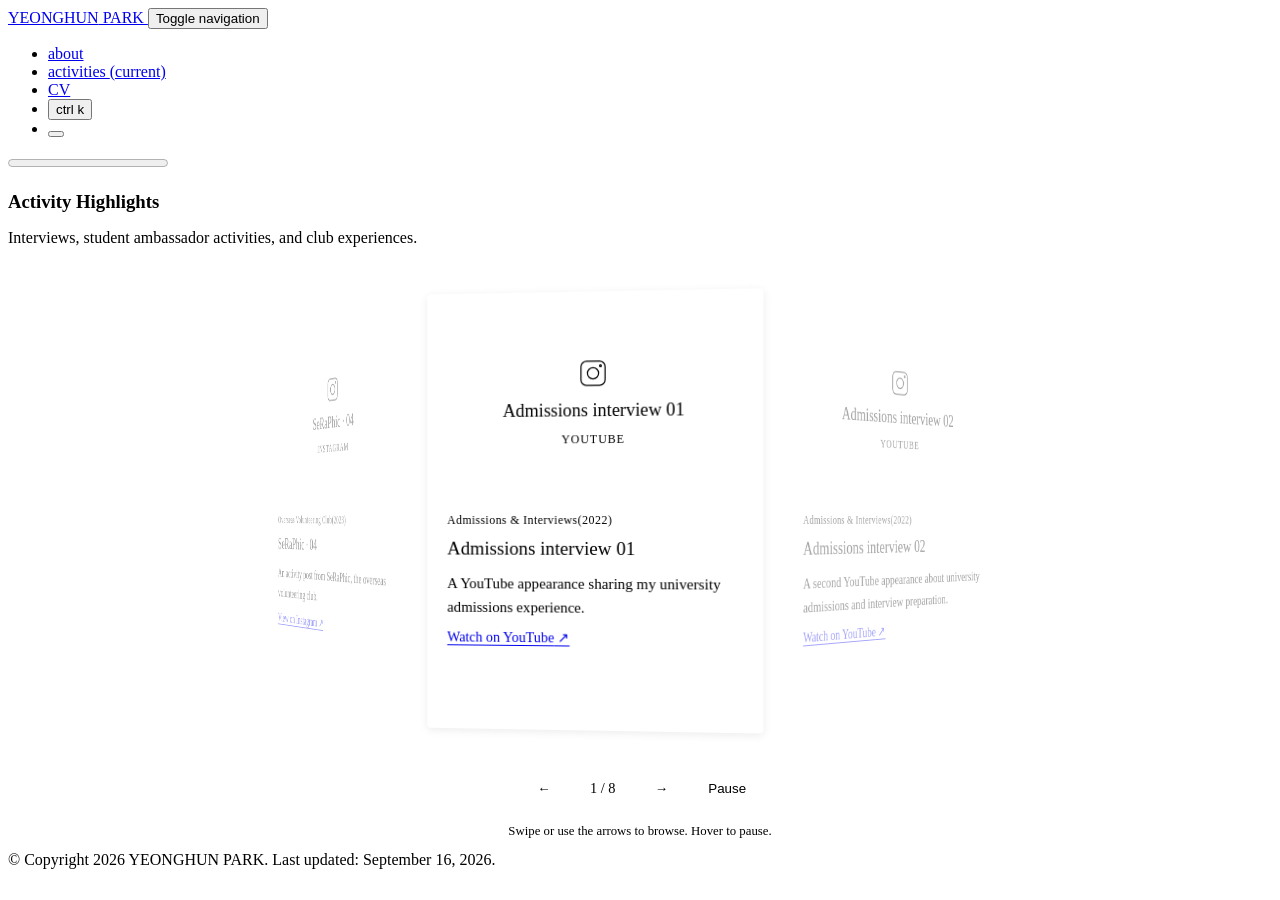
==== commit 1f96cd71: "Add activity years and use commas in CV interests" ====
--- a/activities/index.html
+++ b/activities/index.html
@@ -45,7 +45,7 @@
   @media (prefers-reduced-motion: reduce) {
     .activity-gallery.is-carousel .activity-orbit, .activity-gallery.is-carousel .activity-frame { transition: none; }
   }
-</style> <section class="activity-gallery" aria-labelledby="activity-heading" aria-roledescription="carousel"> <h1 id="activity-heading">Activity Highlights</h1> <p class="activity-intro">Interviews, student ambassador activities, and club experiences.</p> <div class="activity-stage" tabindex="0" aria-label="Activity gallery. Use the left and right arrow keys to browse."> <div class="activity-orbit">  <article class="activity-frame" aria-roledescription="slide" aria-label="1 of 8: Admissions interview 01"> <div class="activity-media"> <div class="activity-cover" aria-hidden="true"> <svg viewbox="0 0 32 32" fill="none" stroke="currentColor" stroke-width="1.3"><rect x="3" y="3" width="26" height="26" rx="6"></rect><circle cx="16" cy="16" r="6"></circle><circle cx="24" cy="8" r="1"></circle></svg> <strong>Admissions interview 01</strong> <span>YouTube</span> </div> <img src="https://i.ytimg.com/vi/-i0HtEt43LM/hqdefault.jpg" alt="Admissions interview 01 — activity thumbnail" width="480" height="360" loading="lazy" referrerpolicy="no-referrer"> </div> <div class="activity-body"> <p class="activity-category">Admissions &amp; Interviews</p> <h2>Admissions interview 01</h2> <p class="activity-description">A YouTube appearance sharing my university admissions experience.</p> <a class="activity-link" href="https://www.youtube.com/watch?v=-i0HtEt43LM" target="_blank" rel="noopener noreferrer nofollow">Watch on YouTube<span aria-hidden="true"> ↗</span></a> </div> </article> <article class="activity-frame" aria-roledescription="slide" aria-label="2 of 8: Admissions interview 02"> <div class="activity-media"> <div class="activity-cover" aria-hidden="true"> <svg viewbox="0 0 32 32" fill="none" stroke="currentColor" stroke-width="1.3"><rect x="3" y="3" width="26" height="26" rx="6"></rect><circle cx="16" cy="16" r="6"></circle><circle cx="24" cy="8" r="1"></circle></svg> <strong>Admissions interview 02</strong> <span>YouTube</span> </div> <img src="https://i.ytimg.com/vi/UoUsL9pHN0o/hqdefault.jpg" alt="Admissions interview 02 — activity thumbnail" width="480" height="360" loading="lazy" referrerpolicy="no-referrer"> </div> <div class="activity-body"> <p class="activity-category">Admissions &amp; Interviews</p> <h2>Admissions interview 02</h2> <p class="activity-description">A second YouTube appearance about university admissions and interview preparation.</p> <a class="activity-link" href="https://www.youtube.com/watch?v=UoUsL9pHN0o" target="_blank" rel="noopener noreferrer nofollow">Watch on YouTube<span aria-hidden="true"> ↗</span></a> </div> </article> <article class="activity-frame" aria-roledescription="slide" aria-label="3 of 8: Student ambassador video"> <div class="activity-media"> <div class="activity-cover" aria-hidden="true"> <svg viewbox="0 0 32 32" fill="none" stroke="currentColor" stroke-width="1.3"><rect x="3" y="3" width="26" height="26" rx="6"></rect><circle cx="16" cy="16" r="6"></circle><circle cx="24" cy="8" r="1"></circle></svg> <strong>Student ambassador video</strong> <span>YouTube</span> </div> <img src="/portfolio/assets/img/activities/student-ambassador-guest-appearance.png" alt="Student ambassador video — activity thumbnail" width="480" height="360" loading="lazy" referrerpolicy="no-referrer"> </div> <div class="activity-body"> <p class="activity-category">Student Ambassador</p> <h2>Student ambassador video</h2> <p class="activity-description">Appeared in a student ambassador video to explain what physiology is and share study tips.</p> <p class="activity-note">My appearance · 2:37–3:28</p> <a class="activity-link" href="https://www.youtube.com/watch?v=uMpQZPt3Yho&amp;t=157s" target="_blank" rel="noopener noreferrer nofollow">Watch on YouTube<span aria-hidden="true"> ↗</span></a> </div> </article> <article class="activity-frame" aria-roledescription="slide" aria-label="4 of 8: Student ambassador reel"> <div class="activity-media activity-media--instagram"> <div class="activity-cover" aria-hidden="true"> <svg viewbox="0 0 32 32" fill="none" stroke="currentColor" stroke-width="1.3"><rect x="3" y="3" width="26" height="26" rx="6"></rect><circle cx="16" cy="16" r="6"></circle><circle cx="24" cy="8" r="1"></circle></svg> <strong>Student ambassador reel</strong> <span>Instagram</span> </div> <img src="/portfolio/assets/img/activities/nurly-student-ambassador-reel.jpg" alt="Student ambassador reel — activity thumbnail" width="480" height="360" loading="lazy" referrerpolicy="no-referrer"> </div> <div class="activity-body"> <p class="activity-category">Student Ambassador</p> <h2>Student ambassador reel</h2> <p class="activity-description">Highlights from a winter campus tour, where I helped introduce the university to prospective students as a student ambassador.</p> <a class="activity-link" href="https://www.instagram.com/reel/C36zxj1JiDz/" target="_blank" rel="noopener noreferrer nofollow">View on Instagram<span aria-hidden="true"> ↗</span></a> </div> </article> <article class="activity-frame" aria-roledescription="slide" aria-label="5 of 8: SeRaPhic · 01"> <div class="activity-media activity-media--instagram"> <div class="activity-cover" aria-hidden="true"> <svg viewbox="0 0 32 32" fill="none" stroke="currentColor" stroke-width="1.3"><rect x="3" y="3" width="26" height="26" rx="6"></rect><circle cx="16" cy="16" r="6"></circle><circle cx="24" cy="8" r="1"></circle></svg> <strong>SeRaPhic · 01</strong> <span>Instagram</span> </div> <img src="/portfolio/assets/img/activities/seraphic-2022-01.jpg" alt="SeRaPhic · 01 — activity thumbnail" width="480" height="360" loading="lazy" referrerpolicy="no-referrer"> </div> <div class="activity-body"> <p class="activity-category">Overseas Volunteering Club</p> <h2>SeRaPhic · 01</h2> <p class="activity-description">An activity post from SeRaPhic, the overseas volunteering club.</p> <a class="activity-link" href="https://www.instagram.com/p/CgRV2hvBtks/" target="_blank" rel="noopener noreferrer nofollow">View on Instagram<span aria-hidden="true"> ↗</span></a> </div> </article> <article class="activity-frame" aria-roledescription="slide" aria-label="6 of 8: SeRaPhic · 02"> <div class="activity-media activity-media--instagram"> <div class="activity-cover" aria-hidden="true"> <svg viewbox="0 0 32 32" fill="none" stroke="currentColor" stroke-width="1.3"><rect x="3" y="3" width="26" height="26" rx="6"></rect><circle cx="16" cy="16" r="6"></circle><circle cx="24" cy="8" r="1"></circle></svg> <strong>SeRaPhic · 02</strong> <span>Instagram</span> </div> <img src="/portfolio/assets/img/activities/seraphic-2022-02.jpg" alt="SeRaPhic · 02 — activity thumbnail" width="480" height="360" loading="lazy" referrerpolicy="no-referrer"> </div> <div class="activity-body"> <p class="activity-category">Overseas Volunteering Club</p> <h2>SeRaPhic · 02</h2> <p class="activity-description">An activity post from SeRaPhic, the overseas volunteering club.</p> <a class="activity-link" href="https://www.instagram.com/p/CoitP9lBJbi/" target="_blank" rel="noopener noreferrer nofollow">View on Instagram<span aria-hidden="true"> ↗</span></a> </div> </article> <article class="activity-frame" aria-roledescription="slide" aria-label="7 of 8: SeRaPhic · 03"> <div class="activity-media activity-media--instagram"> <div class="activity-cover" aria-hidden="true"> <svg viewbox="0 0 32 32" fill="none" stroke="currentColor" stroke-width="1.3"><rect x="3" y="3" width="26" height="26" rx="6"></rect><circle cx="16" cy="16" r="6"></circle><circle cx="24" cy="8" r="1"></circle></svg> <strong>SeRaPhic · 03</strong> <span>Instagram</span> </div> <img src="/portfolio/assets/img/activities/seraphic-2023-01.jpg" alt="SeRaPhic · 03 — activity thumbnail" width="480" height="360" loading="lazy" referrerpolicy="no-referrer"> </div> <div class="activity-body"> <p class="activity-category">Overseas Volunteering Club</p> <h2>SeRaPhic · 03</h2> <p class="activity-description">An activity post from SeRaPhic, the overseas volunteering club.</p> <a class="activity-link" href="https://www.instagram.com/p/Cvw-k47h8Q5/" target="_blank" rel="noopener noreferrer nofollow">View on Instagram<span aria-hidden="true"> ↗</span></a> </div> </article> <article class="activity-frame" aria-roledescription="slide" aria-label="8 of 8: SeRaPhic · 04"> <div class="activity-media activity-media--instagram"> <div class="activity-cover" aria-hidden="true"> <svg viewbox="0 0 32 32" fill="none" stroke="currentColor" stroke-width="1.3"><rect x="3" y="3" width="26" height="26" rx="6"></rect><circle cx="16" cy="16" r="6"></circle><circle cx="24" cy="8" r="1"></circle></svg> <strong>SeRaPhic · 04</strong> <span>Instagram</span> </div> <img src="/portfolio/assets/img/activities/seraphic-2023-02.jpg" alt="SeRaPhic · 04 — activity thumbnail" width="480" height="360" loading="lazy" referrerpolicy="no-referrer"> </div> <div class="activity-body"> <p class="activity-category">Overseas Volunteering Club</p> <h2>SeRaPhic · 04</h2> <p class="activity-description">An activity post from SeRaPhic, the overseas volunteering club.</p> <a class="activity-link" href="https://www.instagram.com/p/C3IKfI9hakC/" target="_blank" rel="noopener noreferrer nofollow">View on Instagram<span aria-hidden="true"> ↗</span></a> </div> </article> </div> </div> <div class="activity-controls" hidden=""> <button type="button" data-activity-prev="" aria-label="Previous activity">←</button> <span class="activity-count" aria-live="off" aria-atomic="true">1 / 8</span> <button type="button" data-activity-next="" aria-label="Next activity">→</button> <button type="button" data-activity-play="" aria-label="Pause automatic rotation">Pause</button> </div> <p class="activity-hint" hidden="">Swipe or use the arrows to browse. Hover to pause.</p> </section> <script>(() => {
+</style> <section class="activity-gallery" aria-labelledby="activity-heading" aria-roledescription="carousel"> <h1 id="activity-heading">Activity Highlights</h1> <p class="activity-intro">Interviews, student ambassador activities, and club experiences.</p> <div class="activity-stage" tabindex="0" aria-label="Activity gallery. Use the left and right arrow keys to browse."> <div class="activity-orbit">  <article class="activity-frame" aria-roledescription="slide" aria-label="1 of 8: Admissions interview 01"> <div class="activity-media"> <div class="activity-cover" aria-hidden="true"> <svg viewbox="0 0 32 32" fill="none" stroke="currentColor" stroke-width="1.3"><rect x="3" y="3" width="26" height="26" rx="6"></rect><circle cx="16" cy="16" r="6"></circle><circle cx="24" cy="8" r="1"></circle></svg> <strong>Admissions interview 01</strong> <span>YouTube</span> </div> <img src="https://i.ytimg.com/vi/-i0HtEt43LM/hqdefault.jpg" alt="Admissions interview 01 — activity thumbnail" width="480" height="360" loading="lazy" referrerpolicy="no-referrer"> </div> <div class="activity-body"> <p class="activity-category">Admissions &amp; Interviews(2022)</p> <h2>Admissions interview 01</h2> <p class="activity-description">A YouTube appearance sharing my university admissions experience.</p> <a class="activity-link" href="https://www.youtube.com/watch?v=-i0HtEt43LM" target="_blank" rel="noopener noreferrer nofollow">Watch on YouTube<span aria-hidden="true"> ↗</span></a> </div> </article> <article class="activity-frame" aria-roledescription="slide" aria-label="2 of 8: Admissions interview 02"> <div class="activity-media"> <div class="activity-cover" aria-hidden="true"> <svg viewbox="0 0 32 32" fill="none" stroke="currentColor" stroke-width="1.3"><rect x="3" y="3" width="26" height="26" rx="6"></rect><circle cx="16" cy="16" r="6"></circle><circle cx="24" cy="8" r="1"></circle></svg> <strong>Admissions interview 02</strong> <span>YouTube</span> </div> <img src="https://i.ytimg.com/vi/UoUsL9pHN0o/hqdefault.jpg" alt="Admissions interview 02 — activity thumbnail" width="480" height="360" loading="lazy" referrerpolicy="no-referrer"> </div> <div class="activity-body"> <p class="activity-category">Admissions &amp; Interviews(2022)</p> <h2>Admissions interview 02</h2> <p class="activity-description">A second YouTube appearance about university admissions and interview preparation.</p> <a class="activity-link" href="https://www.youtube.com/watch?v=UoUsL9pHN0o" target="_blank" rel="noopener noreferrer nofollow">Watch on YouTube<span aria-hidden="true"> ↗</span></a> </div> </article> <article class="activity-frame" aria-roledescription="slide" aria-label="3 of 8: Student ambassador video"> <div class="activity-media"> <div class="activity-cover" aria-hidden="true"> <svg viewbox="0 0 32 32" fill="none" stroke="currentColor" stroke-width="1.3"><rect x="3" y="3" width="26" height="26" rx="6"></rect><circle cx="16" cy="16" r="6"></circle><circle cx="24" cy="8" r="1"></circle></svg> <strong>Student ambassador video</strong> <span>YouTube</span> </div> <img src="/portfolio/assets/img/activities/student-ambassador-guest-appearance.png" alt="Student ambassador video — activity thumbnail" width="480" height="360" loading="lazy" referrerpolicy="no-referrer"> </div> <div class="activity-body"> <p class="activity-category">Student Ambassador(2023)</p> <h2>Student ambassador video</h2> <p class="activity-description">Appeared in a student ambassador video to explain what physiology is and share study tips.</p> <p class="activity-note">My appearance · 2:37–3:28</p> <a class="activity-link" href="https://www.youtube.com/watch?v=uMpQZPt3Yho&amp;t=157s" target="_blank" rel="noopener noreferrer nofollow">Watch on YouTube<span aria-hidden="true"> ↗</span></a> </div> </article> <article class="activity-frame" aria-roledescription="slide" aria-label="4 of 8: Student ambassador reel"> <div class="activity-media activity-media--instagram"> <div class="activity-cover" aria-hidden="true"> <svg viewbox="0 0 32 32" fill="none" stroke="currentColor" stroke-width="1.3"><rect x="3" y="3" width="26" height="26" rx="6"></rect><circle cx="16" cy="16" r="6"></circle><circle cx="24" cy="8" r="1"></circle></svg> <strong>Student ambassador reel</strong> <span>Instagram</span> </div> <img src="/portfolio/assets/img/activities/nurly-student-ambassador-reel.jpg" alt="Student ambassador reel — activity thumbnail" width="480" height="360" loading="lazy" referrerpolicy="no-referrer"> </div> <div class="activity-body"> <p class="activity-category">Student Ambassador(2023)</p> <h2>Student ambassador reel</h2> <p class="activity-description">Highlights from a winter campus tour, where I helped introduce the university to prospective students as a student ambassador.</p> <a class="activity-link" href="https://www.instagram.com/reel/C36zxj1JiDz/" target="_blank" rel="noopener noreferrer nofollow">View on Instagram<span aria-hidden="true"> ↗</span></a> </div> </article> <article class="activity-frame" aria-roledescription="slide" aria-label="5 of 8: SeRaPhic · 01"> <div class="activity-media activity-media--instagram"> <div class="activity-cover" aria-hidden="true"> <svg viewbox="0 0 32 32" fill="none" stroke="currentColor" stroke-width="1.3"><rect x="3" y="3" width="26" height="26" rx="6"></rect><circle cx="16" cy="16" r="6"></circle><circle cx="24" cy="8" r="1"></circle></svg> <strong>SeRaPhic · 01</strong> <span>Instagram</span> </div> <img src="/portfolio/assets/img/activities/seraphic-2022-01.jpg" alt="SeRaPhic · 01 — activity thumbnail" width="480" height="360" loading="lazy" referrerpolicy="no-referrer"> </div> <div class="activity-body"> <p class="activity-category">Overseas Volunteering Club(2022)</p> <h2>SeRaPhic · 01</h2> <p class="activity-description">An activity post from SeRaPhic, the overseas volunteering club.</p> <a class="activity-link" href="https://www.instagram.com/p/CgRV2hvBtks/" target="_blank" rel="noopener noreferrer nofollow">View on Instagram<span aria-hidden="true"> ↗</span></a> </div> </article> <article class="activity-frame" aria-roledescription="slide" aria-label="6 of 8: SeRaPhic · 02"> <div class="activity-media activity-media--instagram"> <div class="activity-cover" aria-hidden="true"> <svg viewbox="0 0 32 32" fill="none" stroke="currentColor" stroke-width="1.3"><rect x="3" y="3" width="26" height="26" rx="6"></rect><circle cx="16" cy="16" r="6"></circle><circle cx="24" cy="8" r="1"></circle></svg> <strong>SeRaPhic · 02</strong> <span>Instagram</span> </div> <img src="/portfolio/assets/img/activities/seraphic-2022-02.jpg" alt="SeRaPhic · 02 — activity thumbnail" width="480" height="360" loading="lazy" referrerpolicy="no-referrer"> </div> <div class="activity-body"> <p class="activity-category">Overseas Volunteering Club(2022)</p> <h2>SeRaPhic · 02</h2> <p class="activity-description">An activity post from SeRaPhic, the overseas volunteering club.</p> <a class="activity-link" href="https://www.instagram.com/p/CoitP9lBJbi/" target="_blank" rel="noopener noreferrer nofollow">View on Instagram<span aria-hidden="true"> ↗</span></a> </div> </article> <article class="activity-frame" aria-roledescription="slide" aria-label="7 of 8: SeRaPhic · 03"> <div class="activity-media activity-media--instagram"> <div class="activity-cover" aria-hidden="true"> <svg viewbox="0 0 32 32" fill="none" stroke="currentColor" stroke-width="1.3"><rect x="3" y="3" width="26" height="26" rx="6"></rect><circle cx="16" cy="16" r="6"></circle><circle cx="24" cy="8" r="1"></circle></svg> <strong>SeRaPhic · 03</strong> <span>Instagram</span> </div> <img src="/portfolio/assets/img/activities/seraphic-2023-01.jpg" alt="SeRaPhic · 03 — activity thumbnail" width="480" height="360" loading="lazy" referrerpolicy="no-referrer"> </div> <div class="activity-body"> <p class="activity-category">Overseas Volunteering Club(2023)</p> <h2>SeRaPhic · 03</h2> <p class="activity-description">An activity post from SeRaPhic, the overseas volunteering club.</p> <a class="activity-link" href="https://www.instagram.com/p/Cvw-k47h8Q5/" target="_blank" rel="noopener noreferrer nofollow">View on Instagram<span aria-hidden="true"> ↗</span></a> </div> </article> <article class="activity-frame" aria-roledescription="slide" aria-label="8 of 8: SeRaPhic · 04"> <div class="activity-media activity-media--instagram"> <div class="activity-cover" aria-hidden="true"> <svg viewbox="0 0 32 32" fill="none" stroke="currentColor" stroke-width="1.3"><rect x="3" y="3" width="26" height="26" rx="6"></rect><circle cx="16" cy="16" r="6"></circle><circle cx="24" cy="8" r="1"></circle></svg> <strong>SeRaPhic · 04</strong> <span>Instagram</span> </div> <img src="/portfolio/assets/img/activities/seraphic-2023-02.jpg" alt="SeRaPhic · 04 — activity thumbnail" width="480" height="360" loading="lazy" referrerpolicy="no-referrer"> </div> <div class="activity-body"> <p class="activity-category">Overseas Volunteering Club(2023)</p> <h2>SeRaPhic · 04</h2> <p class="activity-description">An activity post from SeRaPhic, the overseas volunteering club.</p> <a class="activity-link" href="https://www.instagram.com/p/C3IKfI9hakC/" target="_blank" rel="noopener noreferrer nofollow">View on Instagram<span aria-hidden="true"> ↗</span></a> </div> </article> </div> </div> <div class="activity-controls" hidden=""> <button type="button" data-activity-prev="" aria-label="Previous activity">←</button> <span class="activity-count" aria-live="off" aria-atomic="true">1 / 8</span> <button type="button" data-activity-next="" aria-label="Next activity">→</button> <button type="button" data-activity-play="" aria-label="Pause automatic rotation">Pause</button> </div> <p class="activity-hint" hidden="">Swipe or use the arrows to browse. Hover to pause.</p> </section> <script>(() => {
   const gallery = document.querySelector(".activity-gallery");
   if (!gallery) return;
   const stage = gallery.querySelector(".activity-stage");
